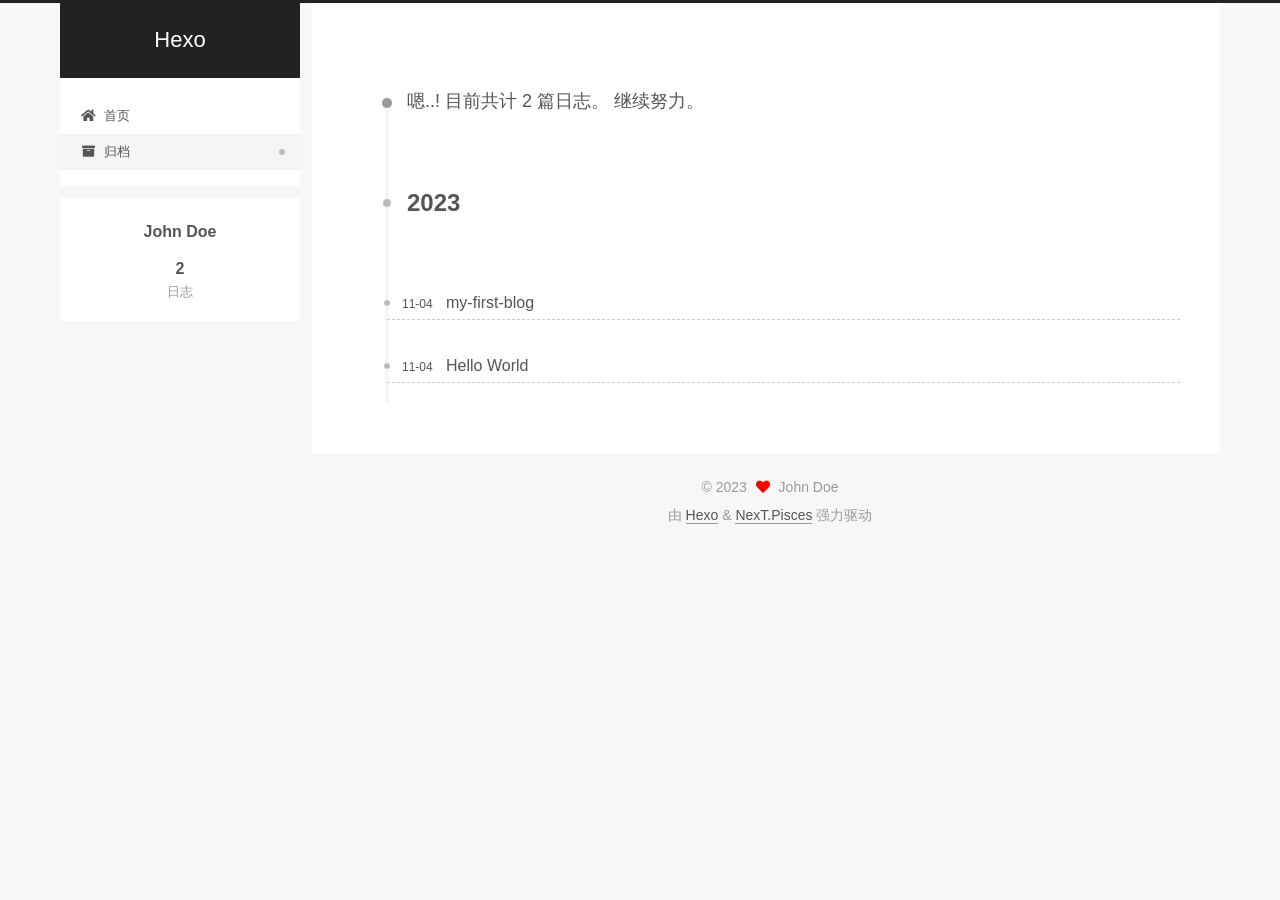
==== archives/index.html @ f14b7c1b "Site updated: 2023-11-04 23:46:15" ====
<!DOCTYPE html>
<html lang="zh-CN">
<head>
  <meta charset="UTF-8">
<meta name="viewport" content="width=device-width, initial-scale=1, maximum-scale=2">
<meta name="theme-color" content="#222">
<meta name="generator" content="Hexo 7.0.0">
  <link rel="apple-touch-icon" sizes="180x180" href="/images/apple-touch-icon-next.png">
  <link rel="icon" type="image/png" sizes="32x32" href="/images/favicon-32x32-next.png">
  <link rel="icon" type="image/png" sizes="16x16" href="/images/favicon-16x16-next.png">
  <link rel="mask-icon" href="/images/logo.svg" color="#222">

<link rel="stylesheet" href="/css/main.css">


<link rel="stylesheet" href="/lib/font-awesome/css/all.min.css">

<script id="hexo-configurations">
    var NexT = window.NexT || {};
    var CONFIG = {"hostname":"example.com","root":"/","scheme":"Pisces","version":"7.8.0","exturl":false,"sidebar":{"position":"left","display":"post","padding":18,"offset":12,"onmobile":false},"copycode":{"enable":false,"show_result":false,"style":null},"back2top":{"enable":true,"sidebar":false,"scrollpercent":false},"bookmark":{"enable":false,"color":"#222","save":"auto"},"fancybox":false,"mediumzoom":false,"lazyload":false,"pangu":false,"comments":{"style":"tabs","active":null,"storage":true,"lazyload":false,"nav":null},"algolia":{"hits":{"per_page":10},"labels":{"input_placeholder":"Search for Posts","hits_empty":"We didn't find any results for the search: ${query}","hits_stats":"${hits} results found in ${time} ms"}},"localsearch":{"enable":false,"trigger":"auto","top_n_per_article":1,"unescape":false,"preload":false},"motion":{"enable":true,"async":false,"transition":{"post_block":"fadeIn","post_header":"slideDownIn","post_body":"slideDownIn","coll_header":"slideLeftIn","sidebar":"slideUpIn"}}};
  </script>

  <meta property="og:type" content="website">
<meta property="og:title" content="Hexo">
<meta property="og:url" content="http://example.com/archives/index.html">
<meta property="og:site_name" content="Hexo">
<meta property="og:locale" content="zh_CN">
<meta property="article:author" content="John Doe">
<meta name="twitter:card" content="summary">

<link rel="canonical" href="http://example.com/archives/">


<script id="page-configurations">
  // https://hexo.io/docs/variables.html
  CONFIG.page = {
    sidebar: "",
    isHome : false,
    isPost : false,
    lang   : 'zh-CN'
  };
</script>

  <title>归档 | Hexo</title>
  






  <noscript>
  <style>
  .use-motion .brand,
  .use-motion .menu-item,
  .sidebar-inner,
  .use-motion .post-block,
  .use-motion .pagination,
  .use-motion .comments,
  .use-motion .post-header,
  .use-motion .post-body,
  .use-motion .collection-header { opacity: initial; }

  .use-motion .site-title,
  .use-motion .site-subtitle {
    opacity: initial;
    top: initial;
  }

  .use-motion .logo-line-before i { left: initial; }
  .use-motion .logo-line-after i { right: initial; }
  </style>
</noscript>

</head>

<body itemscope itemtype="http://schema.org/WebPage">
  <div class="container use-motion">
    <div class="headband"></div>

    <header class="header" itemscope itemtype="http://schema.org/WPHeader">
      <div class="header-inner"><div class="site-brand-container">
  <div class="site-nav-toggle">
    <div class="toggle" aria-label="切换导航栏">
      <span class="toggle-line toggle-line-first"></span>
      <span class="toggle-line toggle-line-middle"></span>
      <span class="toggle-line toggle-line-last"></span>
    </div>
  </div>

  <div class="site-meta">

    <a href="/" class="brand" rel="start">
      <span class="logo-line-before"><i></i></span>
      <h1 class="site-title">Hexo</h1>
      <span class="logo-line-after"><i></i></span>
    </a>
  </div>

  <div class="site-nav-right">
    <div class="toggle popup-trigger">
    </div>
  </div>
</div>




<nav class="site-nav">
  <ul id="menu" class="main-menu menu">
        <li class="menu-item menu-item-home">

    <a href="/" rel="section"><i class="fa fa-home fa-fw"></i>首页</a>

  </li>
        <li class="menu-item menu-item-archives">

    <a href="/archives/" rel="section"><i class="fa fa-archive fa-fw"></i>归档</a>

  </li>
  </ul>
</nav>




</div>
    </header>

    
  <div class="back-to-top">
    <i class="fa fa-arrow-up"></i>
    <span>0%</span>
  </div>


    <main class="main">
      <div class="main-inner">
        <div class="content-wrap">
          

          <div class="content archive">
            

  
  
  
  <div class="post-block">
    <div class="posts-collapse">
      <div class="collection-title">
        <span class="collection-header">嗯..! 目前共计 2 篇日志。 继续努力。</span>
      </div>

      
    <div class="collection-year">
      <span class="collection-header">2023</span>
    </div>

  <article itemscope itemtype="http://schema.org/Article">
    <header class="post-header">

      <div class="post-meta">
        <time itemprop="dateCreated"
              datetime="2023-11-04T23:34:27+08:00"
              content="2023-11-04">
          11-04
        </time>
      </div>

      <div class="post-title">
          <a class="post-title-link" href="/2023/11/04/my-first-blog/" itemprop="url">
            <span itemprop="name">my-first-blog</span>
          </a>
      </div>

    </header>
  </article>

  <article itemscope itemtype="http://schema.org/Article">
    <header class="post-header">

      <div class="post-meta">
        <time itemprop="dateCreated"
              datetime="2023-11-04T23:17:12+08:00"
              content="2023-11-04">
          11-04
        </time>
      </div>

      <div class="post-title">
          <a class="post-title-link" href="/2023/11/04/hello-world/" itemprop="url">
            <span itemprop="name">Hello World</span>
          </a>
      </div>

    </header>
  </article>


    </div>
  </div>
  
  
  

  



          </div>
          

<script>
  window.addEventListener('tabs:register', () => {
    let { activeClass } = CONFIG.comments;
    if (CONFIG.comments.storage) {
      activeClass = localStorage.getItem('comments_active') || activeClass;
    }
    if (activeClass) {
      let activeTab = document.querySelector(`a[href="#comment-${activeClass}"]`);
      if (activeTab) {
        activeTab.click();
      }
    }
  });
  if (CONFIG.comments.storage) {
    window.addEventListener('tabs:click', event => {
      if (!event.target.matches('.tabs-comment .tab-content .tab-pane')) return;
      let commentClass = event.target.classList[1];
      localStorage.setItem('comments_active', commentClass);
    });
  }
</script>

        </div>
          
  
  <div class="toggle sidebar-toggle">
    <span class="toggle-line toggle-line-first"></span>
    <span class="toggle-line toggle-line-middle"></span>
    <span class="toggle-line toggle-line-last"></span>
  </div>

  <aside class="sidebar">
    <div class="sidebar-inner">

      <ul class="sidebar-nav motion-element">
        <li class="sidebar-nav-toc">
          文章目录
        </li>
        <li class="sidebar-nav-overview">
          站点概览
        </li>
      </ul>

      <!--noindex-->
      <div class="post-toc-wrap sidebar-panel">
      </div>
      <!--/noindex-->

      <div class="site-overview-wrap sidebar-panel">
        <div class="site-author motion-element" itemprop="author" itemscope itemtype="http://schema.org/Person">
  <p class="site-author-name" itemprop="name">John Doe</p>
  <div class="site-description" itemprop="description"></div>
</div>
<div class="site-state-wrap motion-element">
  <nav class="site-state">
      <div class="site-state-item site-state-posts">
          <a href="/archives/">
        
          <span class="site-state-item-count">2</span>
          <span class="site-state-item-name">日志</span>
        </a>
      </div>
  </nav>
</div>



      </div>

    </div>
  </aside>
  <div id="sidebar-dimmer"></div>


      </div>
    </main>

    <footer class="footer">
      <div class="footer-inner">
        

        

<div class="copyright">
  
  &copy; 
  <span itemprop="copyrightYear">2023</span>
  <span class="with-love">
    <i class="fa fa-heart"></i>
  </span>
  <span class="author" itemprop="copyrightHolder">John Doe</span>
</div>
  <div class="powered-by">由 <a href="https://hexo.io/" class="theme-link" rel="noopener" target="_blank">Hexo</a> & <a href="https://pisces.theme-next.org/" class="theme-link" rel="noopener" target="_blank">NexT.Pisces</a> 强力驱动
  </div>

        








      </div>
    </footer>
  </div>

  
  <script src="/lib/anime.min.js"></script>
  <script src="/lib/velocity/velocity.min.js"></script>
  <script src="/lib/velocity/velocity.ui.min.js"></script>

<script src="/js/utils.js"></script>

<script src="/js/motion.js"></script>


<script src="/js/schemes/pisces.js"></script>


<script src="/js/next-boot.js"></script>




  















  

  

</body>
</html>
---- css/main.css ----
:root {
  --body-bg-color: #f5f7f9;
  --content-bg-color: #fff;
  --card-bg-color: #f5f5f5;
  --text-color: #555;
  --blockquote-color: #666;
  --link-color: #555;
  --link-hover-color: #222;
  --brand-color: #fff;
  --brand-hover-color: #fff;
  --table-row-odd-bg-color: #f9f9f9;
  --table-row-hover-bg-color: #f5f5f5;
  --menu-item-bg-color: #f5f5f5;
  --btn-default-bg: #fff;
  --btn-default-color: #555;
  --btn-default-border-color: #555;
  --btn-default-hover-bg: #222;
  --btn-default-hover-color: #fff;
  --btn-default-hover-border-color: #222;
}
html {
  line-height: 1.15; /* 1 */
  -webkit-text-size-adjust: 100%; /* 2 */
}
body {
  margin: 0;
}
main {
  display: block;
}
h1 {
  font-size: 2em;
  margin: 0.67em 0;
}
hr {
  box-sizing: content-box; /* 1 */
  height: 0; /* 1 */
  overflow: visible; /* 2 */
}
pre {
  font-family: monospace, monospace; /* 1 */
  font-size: 1em; /* 2 */
}
a {
  background: transparent;
}
abbr[title] {
  border-bottom: none; /* 1 */
  text-decoration: underline; /* 2 */
  text-decoration: underline dotted; /* 2 */
}
b,
strong {
  font-weight: bolder;
}
code,
kbd,
samp {
  font-family: monospace, monospace; /* 1 */
  font-size: 1em; /* 2 */
}
small {
  font-size: 80%;
}
sub,
sup {
  font-size: 75%;
  line-height: 0;
  position: relative;
  vertical-align: baseline;
}
sub {
  bottom: -0.25em;
}
sup {
  top: -0.5em;
}
img {
  border-style: none;
}
button,
input,
optgroup,
select,
textarea {
  font-family: inherit; /* 1 */
  font-size: 100%; /* 1 */
  line-height: 1.15; /* 1 */
  margin: 0; /* 2 */
}
button,
input {
/* 1 */
  overflow: visible;
}
button,
select {
/* 1 */
  text-transform: none;
}
button,
[type='button'],
[type='reset'],
[type='submit'] {
  -webkit-appearance: button;
}
button::-moz-focus-inner,
[type='button']::-moz-focus-inner,
[type='reset']::-moz-focus-inner,
[type='submit']::-moz-focus-inner {
  border-style: none;
  padding: 0;
}
button:-moz-focusring,
[type='button']:-moz-focusring,
[type='reset']:-moz-focusring,
[type='submit']:-moz-focusring {
  outline: 1px dotted ButtonText;
}
fieldset {
  padding: 0.35em 0.75em 0.625em;
}
legend {
  box-sizing: border-box; /* 1 */
  color: inherit; /* 2 */
  display: table; /* 1 */
  max-width: 100%; /* 1 */
  padding: 0; /* 3 */
  white-space: normal; /* 1 */
}
progress {
  vertical-align: baseline;
}
textarea {
  overflow: auto;
}
[type='checkbox'],
[type='radio'] {
  box-sizing: border-box; /* 1 */
  padding: 0; /* 2 */
}
[type='number']::-webkit-inner-spin-button,
[type='number']::-webkit-outer-spin-button {
  height: auto;
}
[type='search'] {
  outline-offset: -2px; /* 2 */
  -webkit-appearance: textfield; /* 1 */
}
[type='search']::-webkit-search-decoration {
  -webkit-appearance: none;
}
::-webkit-file-upload-button {
  font: inherit; /* 2 */
  -webkit-appearance: button; /* 1 */
}
details {
  display: block;
}
summary {
  display: list-item;
}
template {
  display: none;
}
[hidden] {
  display: none;
}
::selection {
  background: #262a30;
  color: #eee;
}
html,
body {
  height: 100%;
}
body {
  background: var(--body-bg-color);
  color: var(--text-color);
  font-family: 'Lato', "PingFang SC", "Microsoft YaHei", sans-serif;
  font-size: 1em;
  line-height: 2;
}
@media (max-width: 991px) {
  body {
    padding-left: 0 !important;
    padding-right: 0 !important;
  }
}
h1,
h2,
h3,
h4,
h5,
h6 {
  font-family: 'Lato', "PingFang SC", "Microsoft YaHei", sans-serif;
  font-weight: bold;
  line-height: 1.5;
  margin: 20px 0 15px;
}
h1 {
  font-size: 1.5em;
}
h2 {
  font-size: 1.375em;
}
h3 {
  font-size: 1.25em;
}
h4 {
  font-size: 1.125em;
}
h5 {
  font-size: 1em;
}
h6 {
  font-size: 0.875em;
}
p {
  margin: 0 0 20px 0;
}
a,
span.exturl {
  border-bottom: 1px solid #999;
  color: var(--link-color);
  outline: 0;
  text-decoration: none;
  overflow-wrap: break-word;
  word-wrap: break-word;
  cursor: pointer;
}
a:hover,
span.exturl:hover {
  border-bottom-color: var(--link-hover-color);
  color: var(--link-hover-color);
}
iframe,
img,
video {
  display: block;
  margin-left: auto;
  margin-right: auto;
  max-width: 100%;
}
hr {
  background-image: repeating-linear-gradient(-45deg, #ddd, #ddd 4px, transparent 4px, transparent 8px);
  border: 0;
  height: 3px;
  margin: 40px 0;
}
blockquote {
  border-left: 4px solid #ddd;
  color: var(--blockquote-color);
  margin: 0;
  padding: 0 15px;
}
blockquote cite::before {
  content: '-';
  padding: 0 5px;
}
dt {
  font-weight: bold;
}
dd {
  margin: 0;
  padding: 0;
}
kbd {
  background-color: #f5f5f5;
  background-image: linear-gradient(#eee, #fff, #eee);
  border: 1px solid #ccc;
  border-radius: 0.2em;
  box-shadow: 0.1em 0.1em 0.2em rgba(0,0,0,0.1);
  color: #555;
  font-family: inherit;
  padding: 0.1em 0.3em;
  white-space: nowrap;
}
.table-container {
  overflow: auto;
}
table {
  border-collapse: collapse;
  border-spacing: 0;
  font-size: 0.875em;
  margin: 0 0 20px 0;
  width: 100%;
}
tbody tr:nth-of-type(odd) {
  background: var(--table-row-odd-bg-color);
}
tbody tr:hover {
  background: var(--table-row-hover-bg-color);
}
caption,
th,
td {
  font-weight: normal;
  padding: 8px;
  vertical-align: middle;
}
th,
td {
  border: 1px solid #ddd;
  border-bottom: 3px solid #ddd;
}
th {
  font-weight: 700;
  padding-bottom: 10px;
}
td {
  border-bottom-width: 1px;
}
.btn {
  background: var(--btn-default-bg);
  border: 2px solid var(--btn-default-border-color);
  border-radius: 2px;
  color: var(--btn-default-color);
  display: inline-block;
  font-size: 0.875em;
  line-height: 2;
  padding: 0 20px;
  text-decoration: none;
  transition-property: background-color;
  transition-delay: 0s;
  transition-duration: 0.2s;
  transition-timing-function: ease-in-out;
}
.btn:hover {
  background: var(--btn-default-hover-bg);
  border-color: var(--btn-default-hover-border-color);
  color: var(--btn-default-hover-color);
}
.btn + .btn {
  margin: 0 0 8px 8px;
}
.btn .fa-fw {
  text-align: left;
  width: 1.285714285714286em;
}
.toggle {
  line-height: 0;
}
.toggle .toggle-line {
  background: #fff;
  display: inline-block;
  height: 2px;
  left: 0;
  position: relative;
  top: 0;
  transition: all 0.4s;
  vertical-align: top;
  width: 100%;
}
.toggle .toggle-line:not(:first-child) {
  margin-top: 3px;
}
.toggle.toggle-arrow .toggle-line-first {
  left: 50%;
  top: 2px;
  transform: rotate(45deg);
  width: 50%;
}
.toggle.toggle-arrow .toggle-line-middle {
  left: 2px;
  width: 90%;
}
.toggle.toggle-arrow .toggle-line-last {
  left: 50%;
  top: -2px;
  transform: rotate(-45deg);
  width: 50%;
}
.toggle.toggle-close .toggle-line-first {
  transform: rotate(-45deg);
  top: 5px;
}
.toggle.toggle-close .toggle-line-middle {
  opacity: 0;
}
.toggle.toggle-close .toggle-line-last {
  transform: rotate(45deg);
  top: -5px;
}
.highlight,
pre {
  background: #f7f7f7;
  color: #4d4d4c;
  line-height: 1.6;
  margin: 0 auto 20px;
}
pre,
code {
  font-family: consolas, Menlo, monospace, "PingFang SC", "Microsoft YaHei";
}
code {
  background: #eee;
  border-radius: 3px;
  color: #555;
  padding: 2px 4px;
  overflow-wrap: break-word;
  word-wrap: break-word;
}
.highlight *::selection {
  background: #d6d6d6;
}
.highlight pre {
  border: 0;
  margin: 0;
  padding: 10px 0;
}
.highlight table {
  border: 0;
  margin: 0;
  width: auto;
}
.highlight td {
  border: 0;
  padding: 0;
}
.highlight figcaption {
  background: #eff2f3;
  color: #4d4d4c;
  display: flex;
  font-size: 0.875em;
  justify-content: space-between;
  line-height: 1.2;
  padding: 0.5em;
}
.highlight figcaption a {
  color: #4d4d4c;
}
.highlight figcaption a:hover {
  border-bottom-color: #4d4d4c;
}
.highlight .gutter {
  -moz-user-select: none;
  -ms-user-select: none;
  -webkit-user-select: none;
  user-select: none;
}
.highlight .gutter pre {
  background: #eff2f3;
  color: #869194;
  padding-left: 10px;
  padding-right: 10px;
  text-align: right;
}
.highlight .code pre {
  background: #f7f7f7;
  padding-left: 10px;
  width: 100%;
}
.gist table {
  width: auto;
}
.gist table td {
  border: 0;
}
pre {
  overflow: auto;
  padding: 10px;
}
pre code {
  background: none;
  color: #4d4d4c;
  font-size: 0.875em;
  padding: 0;
  text-shadow: none;
}
pre .deletion {
  background: #fdd;
}
pre .addition {
  background: #dfd;
}
pre .meta {
  color: #eab700;
  -moz-user-select: none;
  -ms-user-select: none;
  -webkit-user-select: none;
  user-select: none;
}
pre .comment {
  color: #8e908c;
}
pre .variable,
pre .attribute,
pre .tag,
pre .name,
pre .regexp,
pre .ruby .constant,
pre .xml .tag .title,
pre .xml .pi,
pre .xml .doctype,
pre .html .doctype,
pre .css .id,
pre .css .class,
pre .css .pseudo {
  color: #c82829;
}
pre .number,
pre .preprocessor,
pre .built_in,
pre .builtin-name,
pre .literal,
pre .params,
pre .constant,
pre .command {
  color: #f5871f;
}
pre .ruby .class .title,
pre .css .rules .attribute,
pre .string,
pre .symbol,
pre .value,
pre .inheritance,
pre .header,
pre .ruby .symbol,
pre .xml .cdata,
pre .special,
pre .formula {
  color: #718c00;
}
pre .title,
pre .css .hexcolor {
  color: #3e999f;
}
pre .function,
pre .python .decorator,
pre .python .title,
pre .ruby .function .title,
pre .ruby .title .keyword,
pre .perl .sub,
pre .javascript .title,
pre .coffeescript .title {
  color: #4271ae;
}
pre .keyword,
pre .javascript .function {
  color: #8959a8;
}
.blockquote-center {
  border-left: none;
  margin: 40px 0;
  padding: 0;
  position: relative;
  text-align: center;
}
.blockquote-center .fa {
  display: block;
  opacity: 0.6;
  position: absolute;
  width: 100%;
}
.blockquote-center .fa-quote-left {
  border-top: 1px solid #ccc;
  text-align: left;
  top: -20px;
}
.blockquote-center .fa-quote-right {
  border-bottom: 1px solid #ccc;
  text-align: right;
  bottom: -20px;
}
.blockquote-center p,
.blockquote-center div {
  text-align: center;
}
.post-body .group-picture img {
  margin: 0 auto;
  padding: 0 3px;
}
.group-picture-row {
  margin-bottom: 6px;
  overflow: hidden;
}
.group-picture-column {
  float: left;
  margin-bottom: 10px;
}
.post-body .label {
  color: #555;
  display: inline;
  padding: 0 2px;
}
.post-body .label.default {
  background: #f0f0f0;
}
.post-body .label.primary {
  background: #efe6f7;
}
.post-body .label.info {
  background: #e5f2f8;
}
.post-body .label.success {
  background: #e7f4e9;
}
.post-body .label.warning {
  background: #fcf6e1;
}
.post-body .label.danger {
  background: #fae8eb;
}
.post-body .tabs {
  margin-bottom: 20px;
}
.post-body .tabs,
.tabs-comment {
  display: block;
  padding-top: 10px;
  position: relative;
}
.post-body .tabs ul.nav-tabs,
.tabs-comment ul.nav-tabs {
  display: flex;
  flex-wrap: wrap;
  margin: 0;
  margin-bottom: -1px;
  padding: 0;
}
@media (max-width: 413px) {
  .post-body .tabs ul.nav-tabs,
  .tabs-comment ul.nav-tabs {
    display: block;
    margin-bottom: 5px;
  }
}
.post-body .tabs ul.nav-tabs li.tab,
.tabs-comment ul.nav-tabs li.tab {
  border-bottom: 1px solid #ddd;
  border-left: 1px solid transparent;
  border-right: 1px solid transparent;
  border-top: 3px solid transparent;
  flex-grow: 1;
  list-style-type: none;
  border-radius: 0 0 0 0;
}
@media (max-width: 413px) {
  .post-body .tabs ul.nav-tabs li.tab,
  .tabs-comment ul.nav-tabs li.tab {
    border-bottom: 1px solid transparent;
    border-left: 3px solid transparent;
    border-right: 1px solid transparent;
    border-top: 1px solid transparent;
  }
}
@media (max-width: 413px) {
  .post-body .tabs ul.nav-tabs li.tab,
  .tabs-comment ul.nav-tabs li.tab {
    border-radius: 0;
  }
}
.post-body .tabs ul.nav-tabs li.tab a,
.tabs-comment ul.nav-tabs li.tab a {
  border-bottom: initial;
  display: block;
  line-height: 1.8;
  outline: 0;
  padding: 0.25em 0.75em;
  text-align: center;
  transition-delay: 0s;
  transition-duration: 0.2s;
  transition-timing-function: ease-out;
}
.post-body .tabs ul.nav-tabs li.tab a i,
.tabs-comment ul.nav-tabs li.tab a i {
  width: 1.285714285714286em;
}
.post-body .tabs ul.nav-tabs li.tab.active,
.tabs-comment ul.nav-tabs li.tab.active {
  border-bottom: 1px solid transparent;
  border-left: 1px solid #ddd;
  border-right: 1px solid #ddd;
  border-top: 3px solid #fc6423;
}
@media (max-width: 413px) {
  .post-body .tabs ul.nav-tabs li.tab.active,
  .tabs-comment ul.nav-tabs li.tab.active {
    border-bottom: 1px solid #ddd;
    border-left: 3px solid #fc6423;
    border-right: 1px solid #ddd;
    border-top: 1px solid #ddd;
  }
}
.post-body .tabs ul.nav-tabs li.tab.active a,
.tabs-comment ul.nav-tabs li.tab.active a {
  color: var(--link-color);
  cursor: default;
}
.post-body .tabs .tab-content .tab-pane,
.tabs-comment .tab-content .tab-pane {
  border: 1px solid #ddd;
  border-top: 0;
  padding: 20px 20px 0 20px;
  border-radius: 0;
}
.post-body .tabs .tab-content .tab-pane:not(.active),
.tabs-comment .tab-content .tab-pane:not(.active) {
  display: none;
}
.post-body .tabs .tab-content .tab-pane.active,
.tabs-comment .tab-content .tab-pane.active {
  display: block;
}
.post-body .tabs .tab-content .tab-pane.active:nth-of-type(1),
.tabs-comment .tab-content .tab-pane.active:nth-of-type(1) {
  border-radius: 0 0 0 0;
}
@media (max-width: 413px) {
  .post-body .tabs .tab-content .tab-pane.active:nth-of-type(1),
  .tabs-comment .tab-content .tab-pane.active:nth-of-type(1) {
    border-radius: 0;
  }
}
.post-body .note {
  border-radius: 3px;
  margin-bottom: 20px;
  padding: 1em;
  position: relative;
  border: 1px solid #eee;
  border-left-width: 5px;
}
.post-body .note h2,
.post-body .note h3,
.post-body .note h4,
.post-body .note h5,
.post-body .note h6 {
  margin-top: 0;
  border-bottom: initial;
  margin-bottom: 0;
  padding-top: 0;
}
.post-body .note p:first-child,
.post-body .note ul:first-child,
.post-body .note ol:first-child,
.post-body .note table:first-child,
.post-body .note pre:first-child,
.post-body .note blockquote:first-child,
.post-body .note img:first-child {
  margin-top: 0;
}
.post-body .note p:last-child,
.post-body .note ul:last-child,
.post-body .note ol:last-child,
.post-body .note table:last-child,
.post-body .note pre:last-child,
.post-body .note blockquote:last-child,
.post-body .note img:last-child {
  margin-bottom: 0;
}
.post-body .note.default {
  border-left-color: #777;
}
.post-body .note.default h2,
.post-body .note.default h3,
.post-body .note.default h4,
.post-body .note.default h5,
.post-body .note.default h6 {
  color: #777;
}
.post-body .note.primary {
  border-left-color: #6f42c1;
}
.post-body .note.primary h2,
.post-body .note.primary h3,
.post-body .note.primary h4,
.post-body .note.primary h5,
.post-body .note.primary h6 {
  color: #6f42c1;
}
.post-body .note.info {
  border-left-color: #428bca;
}
.post-body .note.info h2,
.post-body .note.info h3,
.post-body .note.info h4,
.post-body .note.info h5,
.post-body .note.info h6 {
  color: #428bca;
}
.post-body .note.success {
  border-left-color: #5cb85c;
}
.post-body .note.success h2,
.post-body .note.success h3,
.post-body .note.success h4,
.post-body .note.success h5,
.post-body .note.success h6 {
  color: #5cb85c;
}
.post-body .note.warning {
  border-left-color: #f0ad4e;
}
.post-body .note.warning h2,
.post-body .note.warning h3,
.post-body .note.warning h4,
.post-body .note.warning h5,
.post-body .note.warning h6 {
  color: #f0ad4e;
}
.post-body .note.danger {
  border-left-color: #d9534f;
}
.post-body .note.danger h2,
.post-body .note.danger h3,
.post-body .note.danger h4,
.post-body .note.danger h5,
.post-body .note.danger h6 {
  color: #d9534f;
}
.pagination .prev,
.pagination .next,
.pagination .page-number,
.pagination .space {
  display: inline-block;
  margin: 0 10px;
  padding: 0 11px;
  position: relative;
  top: -1px;
}
@media (max-width: 767px) {
  .pagination .prev,
  .pagination .next,
  .pagination .page-number,
  .pagination .space {
    margin: 0 5px;
  }
}
.pagination {
  border-top: 1px solid #eee;
  margin: 120px 0 0;
  text-align: center;
}
.pagination .prev,
.pagination .next,
.pagination .page-number {
  border-bottom: 0;
  border-top: 1px solid #eee;
  transition-property: border-color;
  transition-delay: 0s;
  transition-duration: 0.2s;
  transition-timing-function: ease-in-out;
}
.pagination .prev:hover,
.pagination .next:hover,
.pagination .page-number:hover {
  border-top-color: #222;
}
.pagination .space {
  margin: 0;
  padding: 0;
}
.pagination .prev {
  margin-left: 0;
}
.pagination .next {
  margin-right: 0;
}
.pagination .page-number.current {
  background: #ccc;
  border-top-color: #ccc;
  color: #fff;
}
@media (max-width: 767px) {
  .pagination {
    border-top: none;
  }
  .pagination .prev,
  .pagination .next,
  .pagination .page-number {
    border-bottom: 1px solid #eee;
    border-top: 0;
    margin-bottom: 10px;
    padding: 0 10px;
  }
  .pagination .prev:hover,
  .pagination .next:hover,
  .pagination .page-number:hover {
    border-bottom-color: #222;
  }
}
.comments {
  margin-top: 60px;
  overflow: hidden;
}
.comment-button-group {
  display: flex;
  flex-wrap: wrap-reverse;
  justify-content: center;
  margin: 1em 0;
}
.comment-button-group .comment-button {
  margin: 0.1em 0.2em;
}
.comment-button-group .comment-button.active {
  background: var(--btn-default-hover-bg);
  border-color: var(--btn-default-hover-border-color);
  color: var(--btn-default-hover-color);
}
.comment-position {
  display: none;
}
.comment-position.active {
  display: block;
}
.tabs-comment {
  background: var(--content-bg-color);
  margin-top: 4em;
  padding-top: 0;
}
.tabs-comment .comments {
  border: 0;
  box-shadow: none;
  margin-top: 0;
  padding-top: 0;
}
.container {
  min-height: 100%;
  position: relative;
}
.main-inner {
  margin: 0 auto;
  width: calc(100% - 20px);
}
@media (min-width: 1200px) {
  .main-inner {
    width: 1160px;
  }
}
@media (min-width: 1600px) {
  .main-inner {
    width: 73%;
  }
}
@media (max-width: 767px) {
  .content-wrap {
    padding: 0 20px;
  }
}
.header {
  background: transparent;
}
.header-inner {
  margin: 0 auto;
  width: calc(100% - 20px);
}
@media (min-width: 1200px) {
  .header-inner {
    width: 1160px;
  }
}
@media (min-width: 1600px) {
  .header-inner {
    width: 73%;
  }
}
.site-brand-container {
  display: flex;
  flex-shrink: 0;
  padding: 0 10px;
}
.headband {
  background: #222;
  height: 3px;
}
.site-meta {
  flex-grow: 1;
  text-align: center;
}
@media (max-width: 767px) {
  .site-meta {
    text-align: center;
  }
}
.brand {
  border-bottom: none;
  color: var(--brand-color);
  display: inline-block;
  line-height: 1.375em;
  padding: 0 40px;
  position: relative;
}
.brand:hover {
  color: var(--brand-hover-color);
}
.site-title {
  font-family: 'Lato', "PingFang SC", "Microsoft YaHei", sans-serif;
  font-size: 1.375em;
  font-weight: normal;
  margin: 0;
}
.site-subtitle {
  color: #ddd;
  font-size: 0.8125em;
  margin: 10px 0;
}
.use-motion .brand {
  opacity: 0;
}
.use-motion .site-title,
.use-motion .site-subtitle,
.use-motion .custom-logo-image {
  opacity: 0;
  position: relative;
  top: -10px;
}
.site-nav-toggle,
.site-nav-right {
  display: none;
}
@media (max-width: 767px) {
  .site-nav-toggle,
  .site-nav-right {
    display: flex;
    flex-direction: column;
    justify-content: center;
  }
}
.site-nav-toggle .toggle,
.site-nav-right .toggle {
  color: var(--text-color);
  padding: 10px;
  width: 22px;
}
.site-nav-toggle .toggle .toggle-line,
.site-nav-right .toggle .toggle-line {
  background: var(--text-color);
  border-radius: 1px;
}
.site-nav {
  display: block;
}
@media (max-width: 767px) {
  .site-nav {
    clear: both;
    display: none;
  }
}
.site-nav.site-nav-on {
  display: block;
}
.menu {
  margin-top: 20px;
  padding-left: 0;
  text-align: center;
}
.menu-item {
  display: inline-block;
  list-style: none;
  margin: 0 10px;
}
@media (max-width: 767px) {
  .menu-item {
    display: block;
    margin-top: 10px;
  }
  .menu-item.menu-item-search {
    display: none;
  }
}
.menu-item a,
.menu-item span.exturl {
  border-bottom: 0;
  display: block;
  font-size: 0.8125em;
  transition-property: border-color;
  transition-delay: 0s;
  transition-duration: 0.2s;
  transition-timing-function: ease-in-out;
}
@media (hover: none) {
  .menu-item a:hover,
  .menu-item span.exturl:hover {
    border-bottom-color: transparent !important;
  }
}
.menu-item .fa,
.menu-item .fab,
.menu-item .far,
.menu-item .fas {
  margin-right: 8px;
}
.menu-item .badge {
  display: inline-block;
  font-weight: bold;
  line-height: 1;
  margin-left: 0.35em;
  margin-top: 0.35em;
  text-align: center;
  white-space: nowrap;
}
@media (max-width: 767px) {
  .menu-item .badge {
    float: right;
    margin-left: 0;
  }
}
.menu-item-active a,
.menu .menu-item a:hover,
.menu .menu-item span.exturl:hover {
  background: var(--menu-item-bg-color);
}
.use-motion .menu-item {
  opacity: 0;
}
.sidebar {
  background: #222;
  bottom: 0;
  box-shadow: inset 0 2px 6px #000;
  position: fixed;
  top: 0;
}
@media (max-width: 991px) {
  .sidebar {
    display: none;
  }
}
.sidebar-inner {
  color: #999;
  padding: 18px 10px;
  text-align: center;
}
.cc-license {
  margin-top: 10px;
  text-align: center;
}
.cc-license .cc-opacity {
  border-bottom: none;
  opacity: 0.7;
}
.cc-license .cc-opacity:hover {
  opacity: 0.9;
}
.cc-license img {
  display: inline-block;
}
.site-author-image {
  border: 1px solid #eee;
  display: block;
  margin: 0 auto;
  max-width: 120px;
  padding: 2px;
}
.site-author-name {
  color: var(--text-color);
  font-weight: 600;
  margin: 0;
  text-align: center;
}
.site-description {
  color: #999;
  font-size: 0.8125em;
  margin-top: 0;
  text-align: center;
}
.links-of-author {
  margin-top: 15px;
}
.links-of-author a,
.links-of-author span.exturl {
  border-bottom-color: #555;
  display: inline-block;
  font-size: 0.8125em;
  margin-bottom: 10px;
  margin-right: 10px;
  vertical-align: middle;
}
.links-of-author a::before,
.links-of-author span.exturl::before {
  background: #1f52ff;
  border-radius: 50%;
  content: ' ';
  display: inline-block;
  height: 4px;
  margin-right: 3px;
  vertical-align: middle;
  width: 4px;
}
.sidebar-button {
  margin-top: 15px;
}
.sidebar-button a {
  border: 1px solid #fc6423;
  border-radius: 4px;
  color: #fc6423;
  display: inline-block;
  padding: 0 15px;
}
.sidebar-button a .fa,
.sidebar-button a .fab,
.sidebar-button a .far,
.sidebar-button a .fas {
  margin-right: 5px;
}
.sidebar-button a:hover {
  background: #fc6423;
  border: 1px solid #fc6423;
  color: #fff;
}
.sidebar-button a:hover .fa,
.sidebar-button a:hover .fab,
.sidebar-button a:hover .far,
.sidebar-button a:hover .fas {
  color: #fff;
}
.links-of-blogroll {
  font-size: 0.8125em;
  margin-top: 10px;
}
.links-of-blogroll-title {
  font-size: 0.875em;
  font-weight: 600;
  margin-top: 0;
}
.links-of-blogroll-list {
  list-style: none;
  margin: 0;
  padding: 0;
}
#sidebar-dimmer {
  display: none;
}
@media (max-width: 767px) {
  #sidebar-dimmer {
    background: #000;
    display: block;
    height: 100%;
    left: 100%;
    opacity: 0;
    position: fixed;
    top: 0;
    width: 100%;
    z-index: 1100;
  }
  .sidebar-active + #sidebar-dimmer {
    opacity: 0.7;
    transform: translateX(-100%);
    transition: opacity 0.5s;
  }
}
.sidebar-nav {
  margin: 0;
  padding-bottom: 20px;
  padding-left: 0;
}
.sidebar-nav li {
  border-bottom: 1px solid transparent;
  color: var(--text-color);
  cursor: pointer;
  display: inline-block;
  font-size: 0.875em;
}
.sidebar-nav li.sidebar-nav-overview {
  margin-left: 10px;
}
.sidebar-nav li:hover {
  color: #fc6423;
}
.sidebar-nav .sidebar-nav-active {
  border-bottom-color: #fc6423;
  color: #fc6423;
}
.sidebar-nav .sidebar-nav-active:hover {
  color: #fc6423;
}
.sidebar-panel {
  display: none;
  overflow-x: hidden;
  overflow-y: auto;
}
.sidebar-panel-active {
  display: block;
}
.sidebar-toggle {
  background: #222;
  bottom: 45px;
  cursor: pointer;
  height: 14px;
  left: 30px;
  padding: 5px;
  position: fixed;
  width: 14px;
  z-index: 1300;
}
@media (max-width: 991px) {
  .sidebar-toggle {
    left: 20px;
    opacity: 0.8;
    display: none;
  }
}
.sidebar-toggle:hover .toggle-line {
  background: #fc6423;
}
.post-toc {
  font-size: 0.875em;
}
.post-toc ol {
  list-style: none;
  margin: 0;
  padding: 0 2px 5px 10px;
  text-align: left;
}
.post-toc ol > ol {
  padding-left: 0;
}
.post-toc ol a {
  transition-property: all;
  transition-delay: 0s;
  transition-duration: 0.2s;
  transition-timing-function: ease-in-out;
}
.post-toc .nav-item {
  line-height: 1.8;
  overflow: hidden;
  text-overflow: ellipsis;
  white-space: nowrap;
}
.post-toc .nav .nav-child {
  display: none;
}
.post-toc .nav .active > .nav-child {
  display: block;
}
.post-toc .nav .active-current > .nav-child {
  display: block;
}
.post-toc .nav .active-current > .nav-child > .nav-item {
  display: block;
}
.post-toc .nav .active > a {
  border-bottom-color: #fc6423;
  color: #fc6423;
}
.post-toc .nav .active-current > a {
  color: #fc6423;
}
.post-toc .nav .active-current > a:hover {
  color: #fc6423;
}
.site-state {
  display: flex;
  justify-content: center;
  line-height: 1.4;
  margin-top: 10px;
  overflow: hidden;
  text-align: center;
  white-space: nowrap;
}
.site-state-item {
  padding: 0 15px;
}
.site-state-item:not(:first-child) {
  border-left: 1px solid #eee;
}
.site-state-item a {
  border-bottom: none;
}
.site-state-item-count {
  display: block;
  font-size: 1em;
  font-weight: 600;
  text-align: center;
}
.site-state-item-name {
  color: #999;
  font-size: 0.8125em;
}
.footer {
  color: #999;
  font-size: 0.875em;
  padding: 20px 0;
}
.footer.footer-fixed {
  bottom: 0;
  left: 0;
  position: absolute;
  right: 0;
}
.footer-inner {
  box-sizing: border-box;
  margin: 0 auto;
  text-align: center;
  width: calc(100% - 20px);
}
@media (min-width: 1200px) {
  .footer-inner {
    width: 1160px;
  }
}
@media (min-width: 1600px) {
  .footer-inner {
    width: 73%;
  }
}
.languages {
  display: inline-block;
  font-size: 1.125em;
  position: relative;
}
.languages .lang-select-label span {
  margin: 0 0.5em;
}
.languages .lang-select {
  height: 100%;
  left: 0;
  opacity: 0;
  position: absolute;
  top: 0;
  width: 100%;
}
.with-love {
  color: #ff0000;
  display: inline-block;
  margin: 0 5px;
}
.powered-by,
.theme-info {
  display: inline-block;
}
@-moz-keyframes iconAnimate {
  0%, 100% {
    transform: scale(1);
  }
  10%, 30% {
    transform: scale(0.9);
  }
  20%, 40%, 60%, 80% {
    transform: scale(1.1);
  }
  50%, 70% {
    transform: scale(1.1);
  }
}
@-webkit-keyframes iconAnimate {
  0%, 100% {
    transform: scale(1);
  }
  10%, 30% {
    transform: scale(0.9);
  }
  20%, 40%, 60%, 80% {
    transform: scale(1.1);
  }
  50%, 70% {
    transform: scale(1.1);
  }
}
@-o-keyframes iconAnimate {
  0%, 100% {
    transform: scale(1);
  }
  10%, 30% {
    transform: scale(0.9);
  }
  20%, 40%, 60%, 80% {
    transform: scale(1.1);
  }
  50%, 70% {
    transform: scale(1.1);
  }
}
@keyframes iconAnimate {
  0%, 100% {
    transform: scale(1);
  }
  10%, 30% {
    transform: scale(0.9);
  }
  20%, 40%, 60%, 80% {
    transform: scale(1.1);
  }
  50%, 70% {
    transform: scale(1.1);
  }
}
.back-to-top {
  font-size: 12px;
  text-align: center;
  transition-delay: 0s;
  transition-duration: 0.2s;
  transition-timing-function: ease-in-out;
}
.back-to-top {
  background: #222;
  bottom: -100px;
  box-sizing: border-box;
  color: #fff;
  cursor: pointer;
  left: 30px;
  opacity: 0.6;
  padding: 0 6px;
  position: fixed;
  transition-property: bottom;
  z-index: 1300;
  width: 24px;
}
.back-to-top span {
  display: none;
}
.back-to-top:hover {
  color: #fc6423;
}
.back-to-top.back-to-top-on {
  bottom: 30px;
}
@media (max-width: 991px) {
  .back-to-top {
    left: 20px;
    opacity: 0.8;
  }
}
.post-body {
  font-family: 'Lato', "PingFang SC", "Microsoft YaHei", sans-serif;
  overflow-wrap: break-word;
  word-wrap: break-word;
}
@media (min-width: 1200px) {
  .post-body {
    font-size: 1.125em;
  }
}
.post-body .exturl .fa {
  font-size: 0.875em;
  margin-left: 4px;
}
.post-body .image-caption,
.post-body .figure .caption {
  color: #999;
  font-size: 0.875em;
  font-weight: bold;
  line-height: 1;
  margin: -20px auto 15px;
  text-align: center;
}
.post-sticky-flag {
  display: inline-block;
  transform: rotate(30deg);
}
.post-button {
  margin-top: 40px;
  text-align: center;
}
.use-motion .post-block,
.use-motion .pagination,
.use-motion .comments {
  opacity: 0;
}
.use-motion .post-header {
  opacity: 0;
}
.use-motion .post-body {
  opacity: 0;
}
.use-motion .collection-header {
  opacity: 0;
}
.posts-collapse {
  margin-left: 35px;
  position: relative;
}
@media (max-width: 767px) {
  .posts-collapse {
    margin-left: 0px;
    margin-right: 0px;
  }
}
.posts-collapse .collection-title {
  font-size: 1.125em;
  position: relative;
}
.posts-collapse .collection-title::before {
  background: #999;
  border: 1px solid #fff;
  border-radius: 50%;
  content: ' ';
  height: 10px;
  left: 0;
  margin-left: -6px;
  margin-top: -4px;
  position: absolute;
  top: 50%;
  width: 10px;
}
.posts-collapse .collection-year {
  font-size: 1.5em;
  font-weight: bold;
  margin: 60px 0;
  position: relative;
}
.posts-collapse .collection-year::before {
  background: #bbb;
  border-radius: 50%;
  content: ' ';
  height: 8px;
  left: 0;
  margin-left: -4px;
  margin-top: -4px;
  position: absolute;
  top: 50%;
  width: 8px;
}
.posts-collapse .collection-header {
  display: block;
  margin: 0 0 0 20px;
}
.posts-collapse .collection-header small {
  color: #bbb;
  margin-left: 5px;
}
.posts-collapse .post-header {
  border-bottom: 1px dashed #ccc;
  margin: 30px 0;
  padding-left: 15px;
  position: relative;
  transition-property: border;
  transition-delay: 0s;
  transition-duration: 0.2s;
  transition-timing-function: ease-in-out;
}
.posts-collapse .post-header::before {
  background: #bbb;
  border: 1px solid #fff;
  border-radius: 50%;
  content: ' ';
  height: 6px;
  left: 0;
  margin-left: -4px;
  position: absolute;
  top: 0.75em;
  transition-property: background;
  width: 6px;
  transition-delay: 0s;
  transition-duration: 0.2s;
  transition-timing-function: ease-in-out;
}
.posts-collapse .post-header:hover {
  border-bottom-color: #666;
}
.posts-collapse .post-header:hover::before {
  background: #222;
}
.posts-collapse .post-meta {
  display: inline;
  font-size: 0.75em;
  margin-right: 10px;
}
.posts-collapse .post-title {
  display: inline;
}
.posts-collapse .post-title a,
.posts-collapse .post-title span.exturl {
  border-bottom: none;
  color: var(--link-color);
}
.posts-collapse .post-title .fa-external-link-alt {
  font-size: 0.875em;
  margin-left: 5px;
}
.posts-collapse::before {
  background: #f5f5f5;
  content: ' ';
  height: 100%;
  left: 0;
  margin-left: -2px;
  position: absolute;
  top: 1.25em;
  width: 4px;
}
.post-eof {
  background: #ccc;
  height: 1px;
  margin: 80px auto 60px;
  text-align: center;
  width: 8%;
}
.post-block:last-of-type .post-eof {
  display: none;
}
.content {
  padding-top: 40px;
}
@media (min-width: 992px) {
  .post-body {
    text-align: justify;
  }
}
@media (max-width: 991px) {
  .post-body {
    text-align: justify;
  }
}
.post-body h1,
.post-body h2,
.post-body h3,
.post-body h4,
.post-body h5,
.post-body h6 {
  padding-top: 10px;
}
.post-body h1 .header-anchor,
.post-body h2 .header-anchor,
.post-body h3 .header-anchor,
.post-body h4 .header-anchor,
.post-body h5 .header-anchor,
.post-body h6 .header-anchor {
  border-bottom-style: none;
  color: #ccc;
  float: right;
  margin-left: 10px;
  visibility: hidden;
}
.post-body h1 .header-anchor:hover,
.post-body h2 .header-anchor:hover,
.post-body h3 .header-anchor:hover,
.post-body h4 .header-anchor:hover,
.post-body h5 .header-anchor:hover,
.post-body h6 .header-anchor:hover {
  color: inherit;
}
.post-body h1:hover .header-anchor,
.post-body h2:hover .header-anchor,
.post-body h3:hover .header-anchor,
.post-body h4:hover .header-anchor,
.post-body h5:hover .header-anchor,
.post-body h6:hover .header-anchor {
  visibility: visible;
}
.post-body iframe,
.post-body img,
.post-body video {
  margin-bottom: 20px;
}
.post-body .video-container {
  height: 0;
  margin-bottom: 20px;
  overflow: hidden;
  padding-top: 75%;
  position: relative;
  width: 100%;
}
.post-body .video-container iframe,
.post-body .video-container object,
.post-body .video-container embed {
  height: 100%;
  left: 0;
  margin: 0;
  position: absolute;
  top: 0;
  width: 100%;
}
.post-gallery {
  align-items: center;
  display: grid;
  grid-gap: 10px;
  grid-template-columns: 1fr 1fr 1fr;
  margin-bottom: 20px;
}
@media (max-width: 767px) {
  .post-gallery {
    grid-template-columns: 1fr 1fr;
  }
}
.post-gallery a {
  border: 0;
}
.post-gallery img {
  margin: 0;
}
.posts-expand .post-header {
  font-size: 1.125em;
}
.posts-expand .post-title {
  font-size: 1.5em;
  font-weight: normal;
  margin: initial;
  text-align: center;
  overflow-wrap: break-word;
  word-wrap: break-word;
}
.posts-expand .post-title-link {
  border-bottom: none;
  color: var(--link-color);
  display: inline-block;
  position: relative;
  vertical-align: top;
}
.posts-expand .post-title-link::before {
  background: var(--link-color);
  bottom: 0;
  content: '';
  height: 2px;
  left: 0;
  position: absolute;
  transform: scaleX(0);
  visibility: hidden;
  width: 100%;
  transition-delay: 0s;
  transition-duration: 0.2s;
  transition-timing-function: ease-in-out;
}
.posts-expand .post-title-link:hover::before {
  transform: scaleX(1);
  visibility: visible;
}
.posts-expand .post-title-link .fa-external-link-alt {
  font-size: 0.875em;
  margin-left: 5px;
}
.posts-expand .post-meta {
  color: #999;
  font-family: 'Lato', "PingFang SC", "Microsoft YaHei", sans-serif;
  font-size: 0.75em;
  margin: 3px 0 60px 0;
  text-align: center;
}
.posts-expand .post-meta .post-description {
  font-size: 0.875em;
  margin-top: 2px;
}
.posts-expand .post-meta time {
  border-bottom: 1px dashed #999;
  cursor: pointer;
}
.post-meta .post-meta-item + .post-meta-item::before {
  content: '|';
  margin: 0 0.5em;
}
.post-meta-divider {
  margin: 0 0.5em;
}
.post-meta-item-icon {
  margin-right: 3px;
}
@media (max-width: 991px) {
  .post-meta-item-icon {
    display: inline-block;
  }
}
@media (max-width: 991px) {
  .post-meta-item-text {
    display: none;
  }
}
.post-nav {
  border-top: 1px solid #eee;
  display: flex;
  justify-content: space-between;
  margin-top: 15px;
  padding: 10px 5px 0;
}
.post-nav-item {
  flex: 1;
}
.post-nav-item a {
  border-bottom: none;
  display: block;
  font-size: 0.875em;
  line-height: 1.6;
  position: relative;
}
.post-nav-item a:active {
  top: 2px;
}
.post-nav-item .fa {
  font-size: 0.75em;
}
.post-nav-item:first-child {
  margin-right: 15px;
}
.post-nav-item:first-child .fa {
  margin-right: 5px;
}
.post-nav-item:last-child {
  margin-left: 15px;
  text-align: right;
}
.post-nav-item:last-child .fa {
  margin-left: 5px;
}
.rtl.post-body p,
.rtl.post-body a,
.rtl.post-body h1,
.rtl.post-body h2,
.rtl.post-body h3,
.rtl.post-body h4,
.rtl.post-body h5,
.rtl.post-body h6,
.rtl.post-body li,
.rtl.post-body ul,
.rtl.post-body ol {
  direction: rtl;
  font-family: UKIJ Ekran;
}
.rtl.post-title {
  font-family: UKIJ Ekran;
}
.post-tags {
  margin-top: 40px;
  text-align: center;
}
.post-tags a {
  display: inline-block;
  font-size: 0.8125em;
}
.post-tags a:not(:last-child) {
  margin-right: 10px;
}
.post-widgets {
  border-top: 1px solid #eee;
  margin-top: 15px;
  text-align: center;
}
.wp_rating {
  height: 20px;
  line-height: 20px;
  margin-top: 10px;
  padding-top: 6px;
  text-align: center;
}
.social-like {
  display: flex;
  font-size: 0.875em;
  justify-content: center;
  text-align: center;
}
.reward-container {
  margin: 20px auto;
  padding: 10px 0;
  text-align: center;
  width: 90%;
}
.reward-container button {
  background: transparent;
  border: 1px solid #fc6423;
  border-radius: 0;
  color: #fc6423;
  cursor: pointer;
  line-height: 2;
  outline: 0;
  padding: 0 15px;
  vertical-align: text-top;
}
.reward-container button:hover {
  background: #fc6423;
  border: 1px solid transparent;
  color: #fa9366;
}
#qr {
  padding-top: 20px;
}
#qr a {
  border: 0;
}
#qr img {
  display: inline-block;
  margin: 0.8em 2em 0 2em;
  max-width: 100%;
  width: 180px;
}
#qr p {
  text-align: center;
}
.category-all-page .category-all-title {
  text-align: center;
}
.category-all-page .category-all {
  margin-top: 20px;
}
.category-all-page .category-list {
  list-style: none;
  margin: 0;
  padding: 0;
}
.category-all-page .category-list-item {
  margin: 5px 10px;
}
.category-all-page .category-list-count {
  color: #bbb;
}
.category-all-page .category-list-count::before {
  content: ' (';
  display: inline;
}
.category-all-page .category-list-count::after {
  content: ') ';
  display: inline;
}
.category-all-page .category-list-child {
  padding-left: 10px;
}
.event-list {
  padding: 0;
}
.event-list hr {
  background: #222;
  margin: 20px 0 45px 0;
}
.event-list hr::after {
  background: #222;
  color: #fff;
  content: 'NOW';
  display: inline-block;
  font-weight: bold;
  padding: 0 5px;
  text-align: right;
}
.event-list .event {
  background: #222;
  margin: 20px 0;
  min-height: 40px;
  padding: 15px 0 15px 10px;
}
.event-list .event .event-summary {
  color: #fff;
  margin: 0;
  padding-bottom: 3px;
}
.event-list .event .event-summary::before {
  animation: dot-flash 1s alternate infinite ease-in-out;
  color: #fff;
  content: '\f111';
  display: inline-block;
  font-size: 10px;
  margin-right: 25px;
  vertical-align: middle;
  font-family: 'Font Awesome 5 Free';
  font-weight: 900;
}
.event-list .event .event-relative-time {
  color: #bbb;
  display: inline-block;
  font-size: 12px;
  font-weight: normal;
  padding-left: 12px;
}
.event-list .event .event-details {
  color: #fff;
  display: block;
  line-height: 18px;
  margin-left: 56px;
  padding-bottom: 6px;
  padding-top: 3px;
  text-indent: -24px;
}
.event-list .event .event-details::before {
  color: #fff;
  display: inline-block;
  margin-right: 9px;
  text-align: center;
  text-indent: 0;
  width: 14px;
  font-family: 'Font Awesome 5 Free';
  font-weight: 900;
}
.event-list .event .event-details.event-location::before {
  content: '\f041';
}
.event-list .event .event-details.event-duration::before {
  content: '\f017';
}
.event-list .event-past {
  background: #f5f5f5;
}
.event-list .event-past .event-summary,
.event-list .event-past .event-details {
  color: #bbb;
  opacity: 0.9;
}
.event-list .event-past .event-summary::before,
.event-list .event-past .event-details::before {
  animation: none;
  color: #bbb;
}
@-moz-keyframes dot-flash {
  from {
    opacity: 1;
    transform: scale(1);
  }
  to {
    opacity: 0;
    transform: scale(0.8);
  }
}
@-webkit-keyframes dot-flash {
  from {
    opacity: 1;
    transform: scale(1);
  }
  to {
    opacity: 0;
    transform: scale(0.8);
  }
}
@-o-keyframes dot-flash {
  from {
    opacity: 1;
    transform: scale(1);
  }
  to {
    opacity: 0;
    transform: scale(0.8);
  }
}
@keyframes dot-flash {
  from {
    opacity: 1;
    transform: scale(1);
  }
  to {
    opacity: 0;
    transform: scale(0.8);
  }
}
ul.breadcrumb {
  font-size: 0.75em;
  list-style: none;
  margin: 1em 0;
  padding: 0 2em;
  text-align: center;
}
ul.breadcrumb li {
  display: inline;
}
ul.breadcrumb li + li::before {
  content: '/\00a0';
  font-weight: normal;
  padding: 0.5em;
}
ul.breadcrumb li + li:last-child {
  font-weight: bold;
}
.tag-cloud {
  text-align: center;
}
.tag-cloud a {
  display: inline-block;
  margin: 10px;
}
.tag-cloud a:hover {
  color: var(--link-hover-color) !important;
}
.header {
  margin: 0 auto;
  position: relative;
  width: calc(100% - 20px);
}
@media (min-width: 1200px) {
  .header {
    width: 1160px;
  }
}
@media (min-width: 1600px) {
  .header {
    width: 73%;
  }
}
@media (max-width: 991px) {
  .header {
    width: auto;
  }
}
.header-inner {
  background: var(--content-bg-color);
  border-radius: initial;
  box-shadow: initial;
  overflow: hidden;
  padding: 0;
  position: absolute;
  top: 0;
  width: 240px;
}
@media (min-width: 1200px) {
  .header-inner {
    width: 240px;
  }
}
@media (max-width: 991px) {
  .header-inner {
    border-radius: initial;
    position: relative;
    width: auto;
  }
}
.main-inner {
  align-items: flex-start;
  display: flex;
  justify-content: space-between;
  flex-direction: row-reverse;
}
@media (max-width: 991px) {
  .main-inner {
    width: auto;
  }
}
.content-wrap {
  background: var(--content-bg-color);
  border-radius: initial;
  box-shadow: initial;
  box-sizing: border-box;
  padding: 40px;
  width: calc(100% - 252px);
}
@media (max-width: 991px) {
  .content-wrap {
    border-radius: initial;
    padding: 20px;
    width: 100%;
  }
}
.footer-inner {
  padding-left: 260px;
}
.back-to-top {
  left: auto;
  right: 30px;
}
@media (max-width: 991px) {
  .back-to-top {
    right: 20px;
  }
}
@media (max-width: 991px) {
  .footer-inner {
    padding-left: 0;
    padding-right: 0;
    width: auto;
  }
}
.site-brand-container {
  background: #222;
}
@media (max-width: 991px) {
  .site-brand-container {
    box-shadow: 0 0 16px rgba(0,0,0,0.5);
  }
}
.site-meta {
  padding: 20px 0;
}
.brand {
  padding: 0;
}
.site-subtitle {
  margin: 10px 10px 0;
}
.custom-logo-image {
  margin-top: 20px;
}
@media (max-width: 991px) {
  .custom-logo-image {
    display: none;
  }
}
@media (min-width: 768px) and (max-width: 991px) {
  .site-nav-toggle,
  .site-nav-right {
    display: flex;
    flex-direction: column;
    justify-content: center;
  }
}
.site-nav-toggle .toggle,
.site-nav-right .toggle {
  color: #fff;
}
.site-nav-toggle .toggle .toggle-line,
.site-nav-right .toggle .toggle-line {
  background: #fff;
}
@media (min-width: 768px) and (max-width: 991px) {
  .site-nav {
    display: none;
  }
}
.menu .menu-item {
  display: block;
  margin: 0;
}
.menu .menu-item a,
.menu .menu-item span.exturl {
  padding: 5px 20px;
  position: relative;
  text-align: left;
  transition-property: background-color;
}
@media (max-width: 991px) {
  .menu .menu-item.menu-item-search {
    display: none;
  }
}
.menu .menu-item .badge {
  background: #ccc;
  border-radius: 10px;
  color: #fff;
  float: right;
  padding: 2px 5px;
  text-shadow: 1px 1px 0 rgba(0,0,0,0.1);
  vertical-align: middle;
}
.main-menu .menu-item-active a::after {
  background: #bbb;
  border-radius: 50%;
  content: ' ';
  height: 6px;
  margin-top: -3px;
  position: absolute;
  right: 15px;
  top: 50%;
  width: 6px;
}
.sub-menu {
  background: var(--content-bg-color);
  border-bottom: 1px solid #ddd;
  margin: 0;
  padding: 6px 0;
}
.sub-menu .menu-item {
  display: inline-block;
}
.sub-menu .menu-item a,
.sub-menu .menu-item span.exturl {
  background: transparent;
  margin: 5px 10px;
  padding: initial;
}
.sub-menu .menu-item a:hover,
.sub-menu .menu-item span.exturl:hover {
  background: transparent;
  color: #fc6423;
}
.sub-menu .menu-item-active a {
  border-bottom-color: #fc6423;
  color: #fc6423;
}
.sub-menu .menu-item-active a:hover {
  border-bottom-color: #fc6423;
}
.sidebar {
  background: var(--body-bg-color);
  box-shadow: none;
  margin-top: 100%;
  position: static;
  width: 240px;
}
@media (max-width: 991px) {
  .sidebar {
    display: none;
  }
}
.sidebar-toggle {
  display: none;
}
.sidebar-inner {
  background: var(--content-bg-color);
  border-radius: initial;
  box-shadow: initial;
  box-sizing: border-box;
  color: var(--text-color);
  width: 240px;
  opacity: 0;
}
.sidebar-inner.affix {
  position: fixed;
  top: 12px;
}
.sidebar-inner.affix-bottom {
  position: absolute;
}
.site-state-item {
  padding: 0 10px;
}
.sidebar-button {
  border-bottom: 1px dotted #ccc;
  border-top: 1px dotted #ccc;
  margin-top: 10px;
  text-align: center;
}
.sidebar-button a {
  border: 0;
  color: #fc6423;
  display: block;
}
.sidebar-button a:hover {
  background: none;
  border: 0;
  color: #e34603;
}
.sidebar-button a:hover .fa,
.sidebar-button a:hover .fab,
.sidebar-button a:hover .far,
.sidebar-button a:hover .fas {
  color: #e34603;
}
.links-of-author {
  display: flex;
  flex-wrap: wrap;
  margin-top: 10px;
  justify-content: center;
}
.links-of-author-item {
  margin: 5px 0 0;
  width: 50%;
}
.links-of-author-item a,
.links-of-author-item span.exturl {
  box-sizing: border-box;
  display: inline-block;
  margin-bottom: 0;
  margin-right: 0;
  max-width: 216px;
  overflow: hidden;
  padding: 0 5px;
  text-overflow: ellipsis;
  white-space: nowrap;
}
.links-of-author-item a,
.links-of-author-item span.exturl {
  border-bottom: none;
  display: block;
  text-decoration: none;
}
.links-of-author-item a::before,
.links-of-author-item span.exturl::before {
  display: none;
}
.links-of-author-item a:hover,
.links-of-author-item span.exturl:hover {
  background: var(--body-bg-color);
  border-radius: 4px;
}
.links-of-author-item .fa,
.links-of-author-item .fab,
.links-of-author-item .far,
.links-of-author-item .fas {
  margin-right: 2px;
}
.links-of-blogroll-item {
  padding: 0;
}
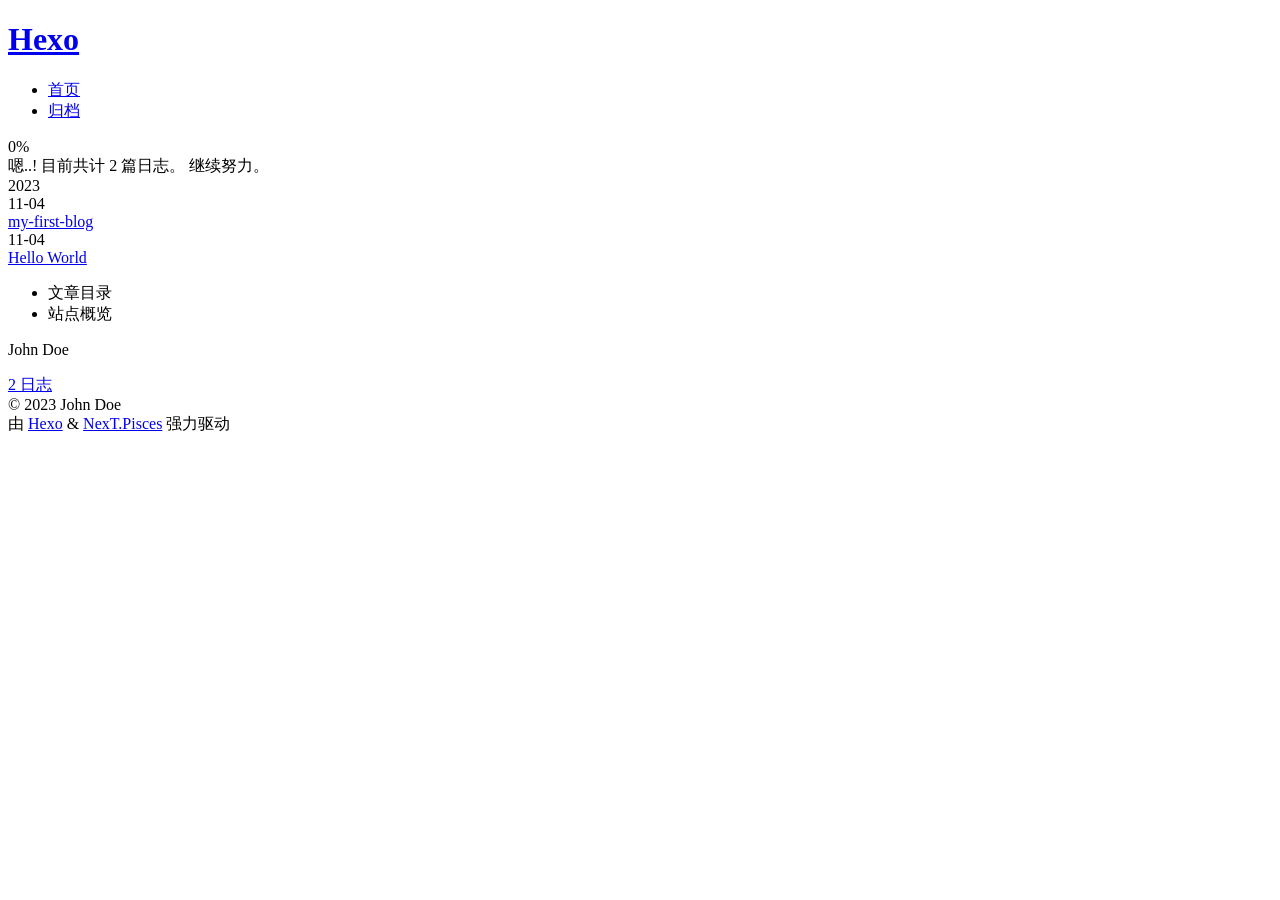
==== commit cacc8184: "Site updated: 2023-11-05 00:03:48" ====
--- a/archives/index.html
+++ b/archives/index.html
@@ -5,30 +5,30 @@
 <meta name="viewport" content="width=device-width, initial-scale=1, maximum-scale=2">
 <meta name="theme-color" content="#222">
 <meta name="generator" content="Hexo 7.0.0">
-  <link rel="apple-touch-icon" sizes="180x180" href="/images/apple-touch-icon-next.png">
-  <link rel="icon" type="image/png" sizes="32x32" href="/images/favicon-32x32-next.png">
-  <link rel="icon" type="image/png" sizes="16x16" href="/images/favicon-16x16-next.png">
-  <link rel="mask-icon" href="/images/logo.svg" color="#222">
-
-<link rel="stylesheet" href="/css/main.css">
-
-
-<link rel="stylesheet" href="/lib/font-awesome/css/all.min.css">
+  <link rel="apple-touch-icon" sizes="180x180" href="/container.github.io/images/apple-touch-icon-next.png">
+  <link rel="icon" type="image/png" sizes="32x32" href="/container.github.io/images/favicon-32x32-next.png">
+  <link rel="icon" type="image/png" sizes="16x16" href="/container.github.io/images/favicon-16x16-next.png">
+  <link rel="mask-icon" href="/container.github.io/images/logo.svg" color="#222">
+
+<link rel="stylesheet" href="/container.github.io/css/main.css">
+
+
+<link rel="stylesheet" href="/container.github.io/lib/font-awesome/css/all.min.css">
 
 <script id="hexo-configurations">
     var NexT = window.NexT || {};
-    var CONFIG = {"hostname":"example.com","root":"/","scheme":"Pisces","version":"7.8.0","exturl":false,"sidebar":{"position":"left","display":"post","padding":18,"offset":12,"onmobile":false},"copycode":{"enable":false,"show_result":false,"style":null},"back2top":{"enable":true,"sidebar":false,"scrollpercent":false},"bookmark":{"enable":false,"color":"#222","save":"auto"},"fancybox":false,"mediumzoom":false,"lazyload":false,"pangu":false,"comments":{"style":"tabs","active":null,"storage":true,"lazyload":false,"nav":null},"algolia":{"hits":{"per_page":10},"labels":{"input_placeholder":"Search for Posts","hits_empty":"We didn't find any results for the search: ${query}","hits_stats":"${hits} results found in ${time} ms"}},"localsearch":{"enable":false,"trigger":"auto","top_n_per_article":1,"unescape":false,"preload":false},"motion":{"enable":true,"async":false,"transition":{"post_block":"fadeIn","post_header":"slideDownIn","post_body":"slideDownIn","coll_header":"slideLeftIn","sidebar":"slideUpIn"}}};
+    var CONFIG = {"hostname":"xichuanliang.github.io","root":"/container.github.io/","scheme":"Pisces","version":"7.8.0","exturl":false,"sidebar":{"position":"left","display":"post","padding":18,"offset":12,"onmobile":false},"copycode":{"enable":false,"show_result":false,"style":null},"back2top":{"enable":true,"sidebar":false,"scrollpercent":false},"bookmark":{"enable":false,"color":"#222","save":"auto"},"fancybox":false,"mediumzoom":false,"lazyload":false,"pangu":false,"comments":{"style":"tabs","active":null,"storage":true,"lazyload":false,"nav":null},"algolia":{"hits":{"per_page":10},"labels":{"input_placeholder":"Search for Posts","hits_empty":"We didn't find any results for the search: ${query}","hits_stats":"${hits} results found in ${time} ms"}},"localsearch":{"enable":false,"trigger":"auto","top_n_per_article":1,"unescape":false,"preload":false},"motion":{"enable":true,"async":false,"transition":{"post_block":"fadeIn","post_header":"slideDownIn","post_body":"slideDownIn","coll_header":"slideLeftIn","sidebar":"slideUpIn"}}};
   </script>
 
   <meta property="og:type" content="website">
 <meta property="og:title" content="Hexo">
-<meta property="og:url" content="http://example.com/archives/index.html">
+<meta property="og:url" content="https://xichuanliang.github.io/container.github.io/archives/index.html">
 <meta property="og:site_name" content="Hexo">
 <meta property="og:locale" content="zh_CN">
 <meta property="article:author" content="John Doe">
 <meta name="twitter:card" content="summary">
 
-<link rel="canonical" href="http://example.com/archives/">
+<link rel="canonical" href="https://xichuanliang.github.io/container.github.io/archives/">
 
 
 <script id="page-configurations">
@@ -90,7 +90,7 @@
 
   <div class="site-meta">
 
-    <a href="/" class="brand" rel="start">
+    <a href="/container.github.io/" class="brand" rel="start">
       <span class="logo-line-before"><i></i></span>
       <h1 class="site-title">Hexo</h1>
       <span class="logo-line-after"><i></i></span>
@@ -110,12 +110,12 @@
   <ul id="menu" class="main-menu menu">
         <li class="menu-item menu-item-home">
 
-    <a href="/" rel="section"><i class="fa fa-home fa-fw"></i>首页</a>
+    <a href="/container.github.io/" rel="section"><i class="fa fa-home fa-fw"></i>首页</a>
 
   </li>
         <li class="menu-item menu-item-archives">
 
-    <a href="/archives/" rel="section"><i class="fa fa-archive fa-fw"></i>归档</a>
+    <a href="/container.github.io/archives/" rel="section"><i class="fa fa-archive fa-fw"></i>归档</a>
 
   </li>
   </ul>
@@ -168,7 +168,7 @@
       </div>
 
       <div class="post-title">
-          <a class="post-title-link" href="/2023/11/04/my-first-blog/" itemprop="url">
+          <a class="post-title-link" href="/container.github.io/2023/11/04/my-first-blog/" itemprop="url">
             <span itemprop="name">my-first-blog</span>
           </a>
       </div>
@@ -188,7 +188,7 @@
       </div>
 
       <div class="post-title">
-          <a class="post-title-link" href="/2023/11/04/hello-world/" itemprop="url">
+          <a class="post-title-link" href="/container.github.io/2023/11/04/hello-world/" itemprop="url">
             <span itemprop="name">Hello World</span>
           </a>
       </div>
@@ -266,7 +266,7 @@
 <div class="site-state-wrap motion-element">
   <nav class="site-state">
       <div class="site-state-item site-state-posts">
-          <a href="/archives/">
+          <a href="/container.github.io/archives/">
         
           <span class="site-state-item-count">2</span>
           <span class="site-state-item-name">日志</span>
@@ -319,19 +319,19 @@
   </div>
 
   
-  <script src="/lib/anime.min.js"></script>
-  <script src="/lib/velocity/velocity.min.js"></script>
-  <script src="/lib/velocity/velocity.ui.min.js"></script>
-
-<script src="/js/utils.js"></script>
-
-<script src="/js/motion.js"></script>
-
-
-<script src="/js/schemes/pisces.js"></script>
-
-
-<script src="/js/next-boot.js"></script>
+  <script src="/container.github.io/lib/anime.min.js"></script>
+  <script src="/container.github.io/lib/velocity/velocity.min.js"></script>
+  <script src="/container.github.io/lib/velocity/velocity.ui.min.js"></script>
+
+<script src="/container.github.io/js/utils.js"></script>
+
+<script src="/container.github.io/js/motion.js"></script>
+
+
+<script src="/container.github.io/js/schemes/pisces.js"></script>
+
+
+<script src="/container.github.io/js/next-boot.js"></script>
 
 
 
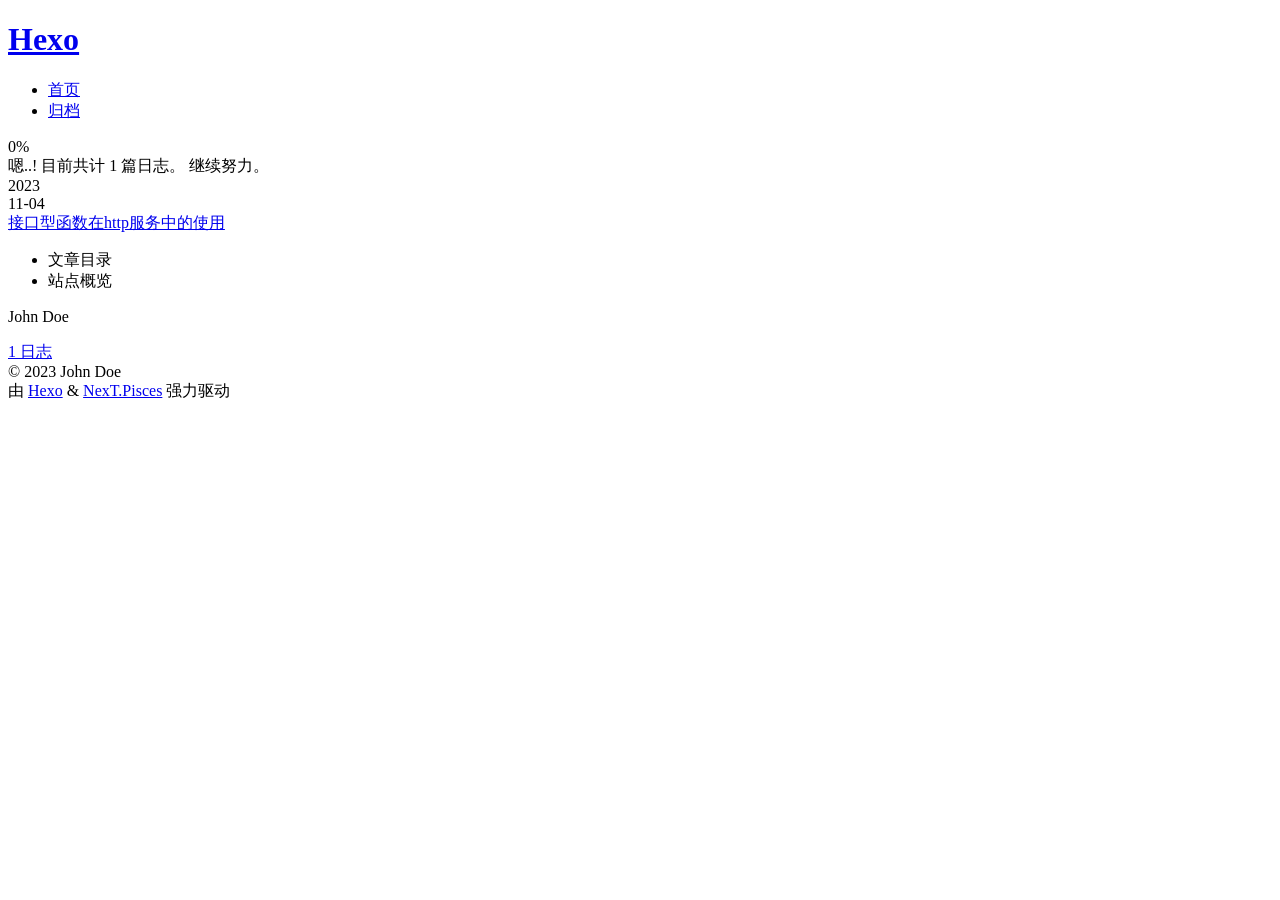
==== commit 0bbe7f57: "Site updated: 2023-11-05 13:34:12" ====
--- a/archives/index.html
+++ b/archives/index.html
@@ -148,7 +148,7 @@
   <div class="post-block">
     <div class="posts-collapse">
       <div class="collection-title">
-        <span class="collection-header">嗯..! 目前共计 2 篇日志。 继续努力。</span>
+        <span class="collection-header">嗯..! 目前共计 1 篇日志。 继续努力。</span>
       </div>
 
       
@@ -169,27 +169,7 @@
 
       <div class="post-title">
           <a class="post-title-link" href="/container.github.io/2023/11/04/my-first-blog/" itemprop="url">
-            <span itemprop="name">my-first-blog</span>
-          </a>
-      </div>
-
-    </header>
-  </article>
-
-  <article itemscope itemtype="http://schema.org/Article">
-    <header class="post-header">
-
-      <div class="post-meta">
-        <time itemprop="dateCreated"
-              datetime="2023-11-04T23:17:12+08:00"
-              content="2023-11-04">
-          11-04
-        </time>
-      </div>
-
-      <div class="post-title">
-          <a class="post-title-link" href="/container.github.io/2023/11/04/hello-world/" itemprop="url">
-            <span itemprop="name">Hello World</span>
+            <span itemprop="name">接口型函数在http服务中的使用</span>
           </a>
       </div>
 
@@ -268,7 +248,7 @@
       <div class="site-state-item site-state-posts">
           <a href="/container.github.io/archives/">
         
-          <span class="site-state-item-count">2</span>
+          <span class="site-state-item-count">1</span>
           <span class="site-state-item-name">日志</span>
         </a>
       </div>
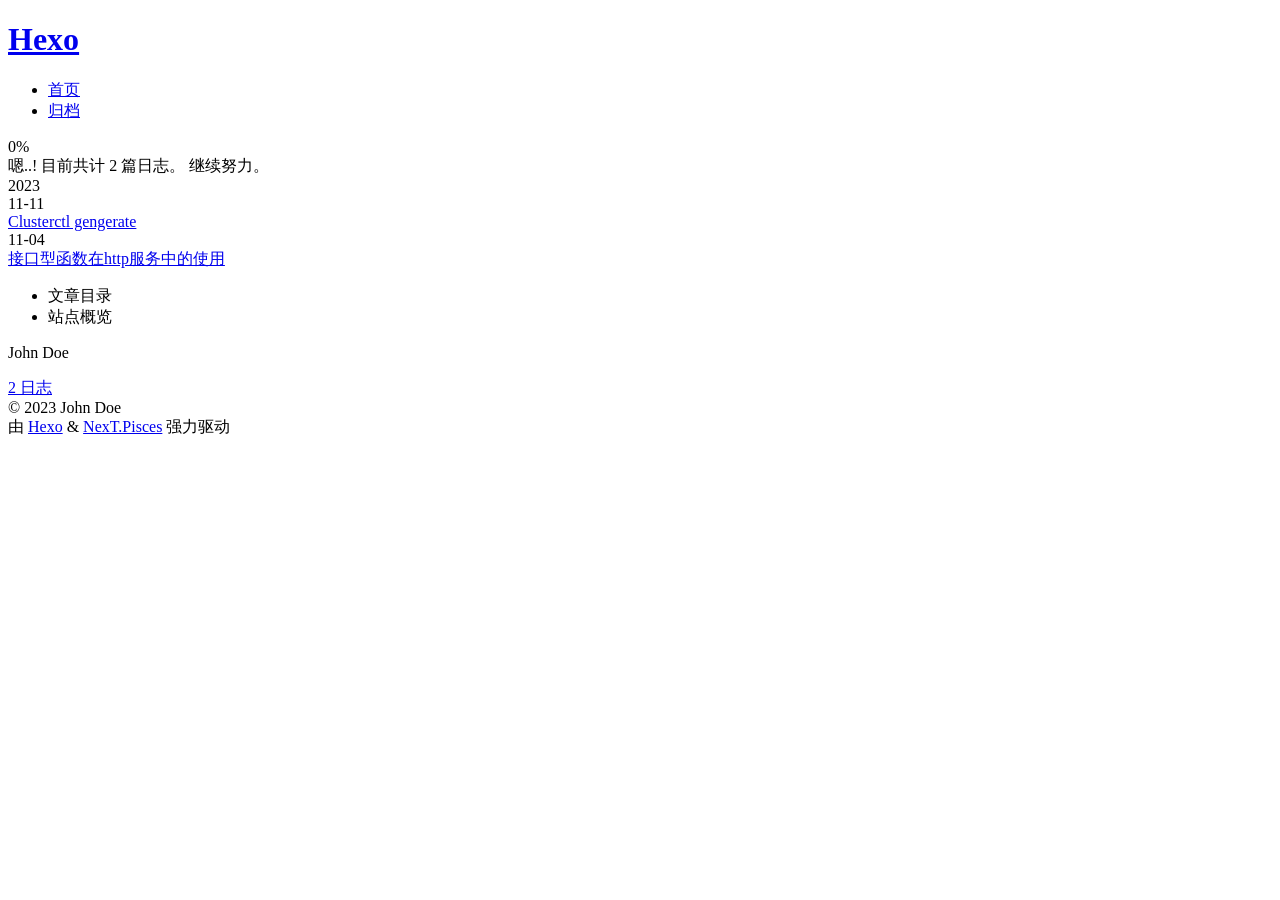
==== commit b22df14f: "Site updated: 2023-11-28 23:35:00" ====
--- a/archives/index.html
+++ b/archives/index.html
@@ -148,13 +148,33 @@
   <div class="post-block">
     <div class="posts-collapse">
       <div class="collection-title">
-        <span class="collection-header">嗯..! 目前共计 1 篇日志。 继续努力。</span>
+        <span class="collection-header">嗯..! 目前共计 2 篇日志。 继续努力。</span>
       </div>
 
       
     <div class="collection-year">
       <span class="collection-header">2023</span>
     </div>
+
+  <article itemscope itemtype="http://schema.org/Article">
+    <header class="post-header">
+
+      <div class="post-meta">
+        <time itemprop="dateCreated"
+              datetime="2023-11-11T22:31:52+08:00"
+              content="2023-11-11">
+          11-11
+        </time>
+      </div>
+
+      <div class="post-title">
+          <a class="post-title-link" href="/container.github.io/2023/11/11/sealos/" itemprop="url">
+            <span itemprop="name">Clusterctl gengerate</span>
+          </a>
+      </div>
+
+    </header>
+  </article>
 
   <article itemscope itemtype="http://schema.org/Article">
     <header class="post-header">
@@ -248,7 +268,7 @@
       <div class="site-state-item site-state-posts">
           <a href="/container.github.io/archives/">
         
-          <span class="site-state-item-count">1</span>
+          <span class="site-state-item-count">2</span>
           <span class="site-state-item-name">日志</span>
         </a>
       </div>
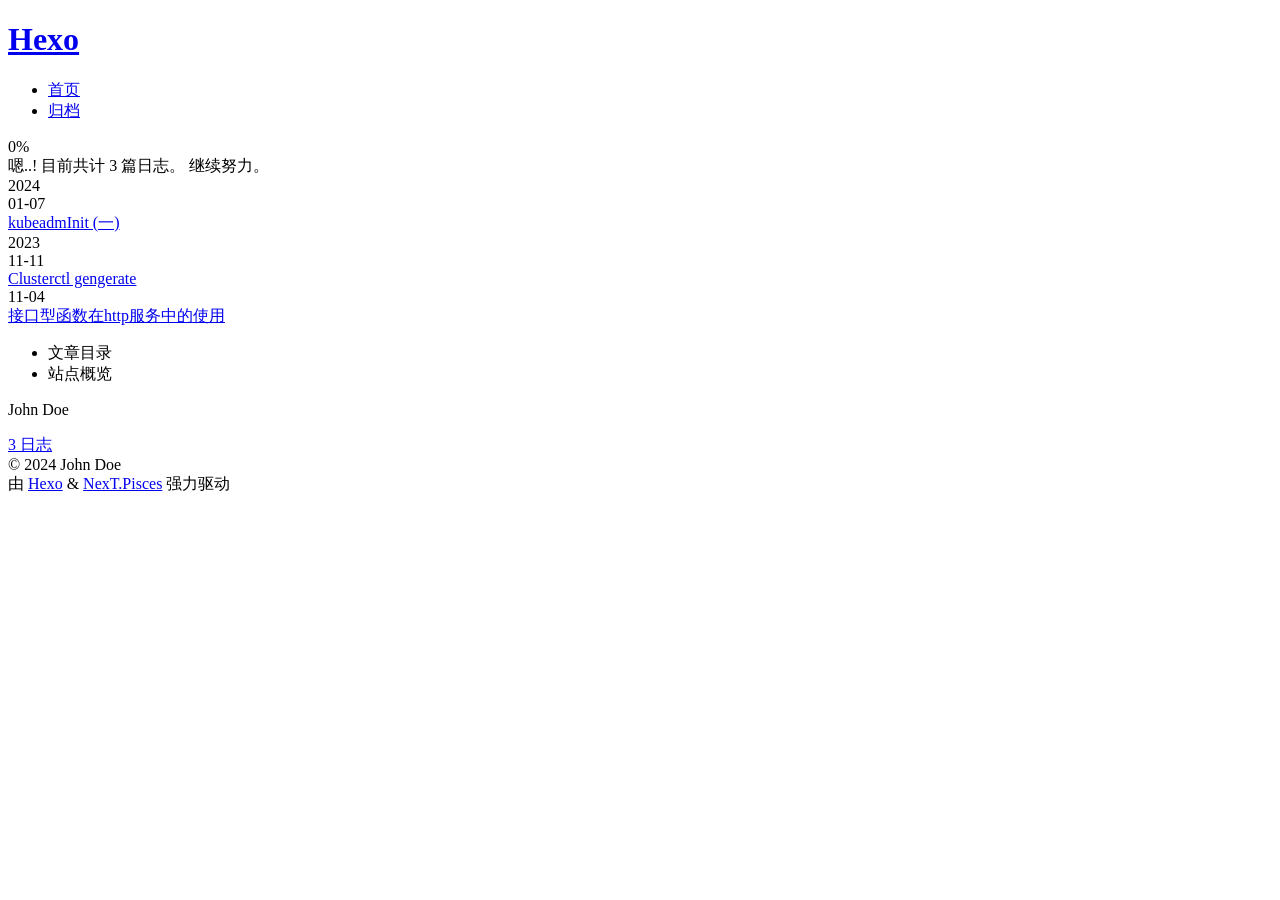
==== commit 464dbcef: "Site updated: 2024-01-07 20:10:53" ====
--- a/archives/index.html
+++ b/archives/index.html
@@ -148,10 +148,33 @@
   <div class="post-block">
     <div class="posts-collapse">
       <div class="collection-title">
-        <span class="collection-header">嗯..! 目前共计 2 篇日志。 继续努力。</span>
+        <span class="collection-header">嗯..! 目前共计 3 篇日志。 继续努力。</span>
       </div>
 
       
+    <div class="collection-year">
+      <span class="collection-header">2024</span>
+    </div>
+
+  <article itemscope itemtype="http://schema.org/Article">
+    <header class="post-header">
+
+      <div class="post-meta">
+        <time itemprop="dateCreated"
+              datetime="2024-01-07T20:08:44+08:00"
+              content="2024-01-07">
+          01-07
+        </time>
+      </div>
+
+      <div class="post-title">
+          <a class="post-title-link" href="/container.github.io/2024/01/07/kubeadmInit-%E4%B8%80/" itemprop="url">
+            <span itemprop="name">kubeadmInit (一)</span>
+          </a>
+      </div>
+
+    </header>
+  </article>
     <div class="collection-year">
       <span class="collection-header">2023</span>
     </div>
@@ -268,7 +291,7 @@
       <div class="site-state-item site-state-posts">
           <a href="/container.github.io/archives/">
         
-          <span class="site-state-item-count">2</span>
+          <span class="site-state-item-count">3</span>
           <span class="site-state-item-name">日志</span>
         </a>
       </div>
@@ -296,7 +319,7 @@
 <div class="copyright">
   
   &copy; 
-  <span itemprop="copyrightYear">2023</span>
+  <span itemprop="copyrightYear">2024</span>
   <span class="with-love">
     <i class="fa fa-heart"></i>
   </span>
